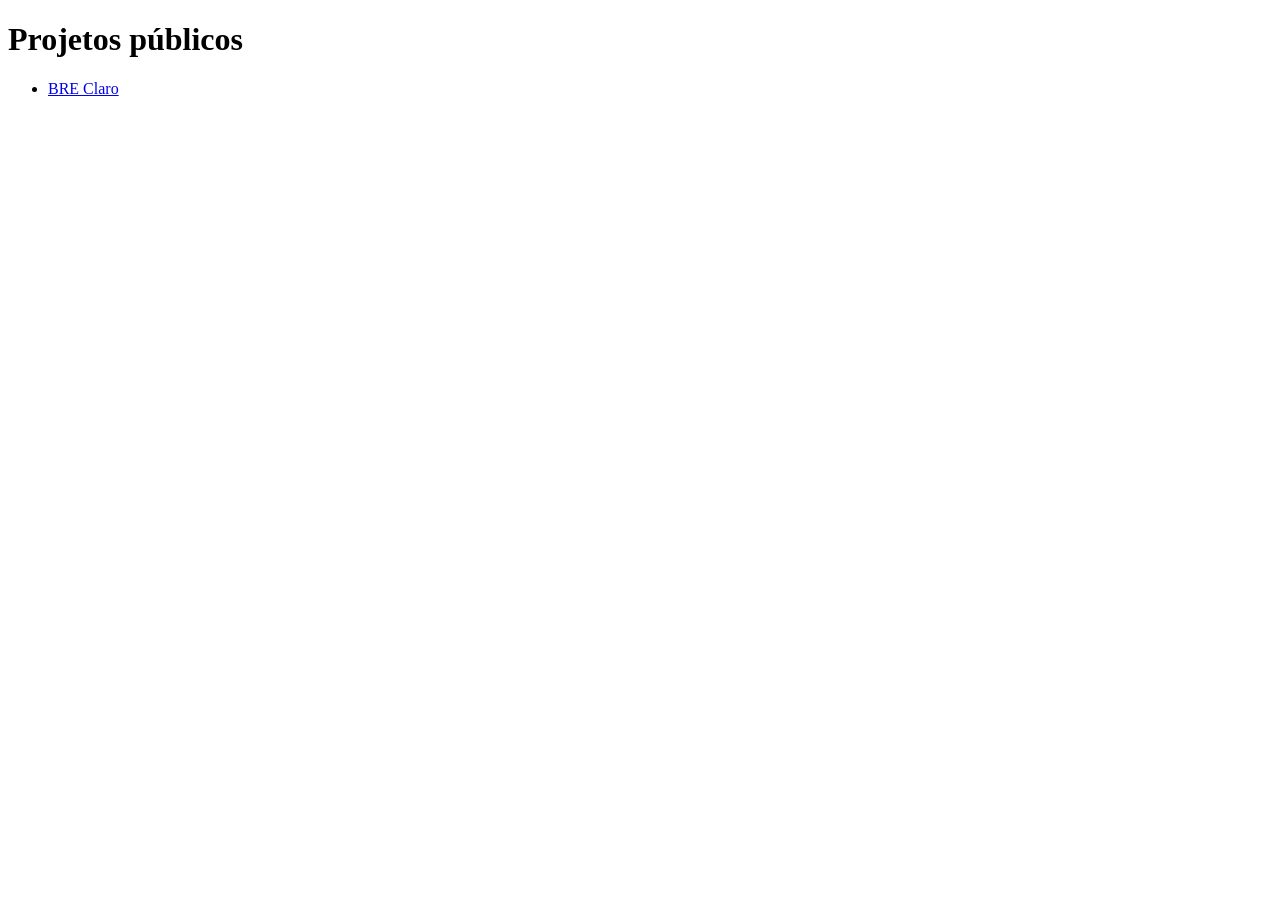
==== index.html @ b56e3183 "Inicializa hub público" ====
<!doctype html>
<html lang="pt-BR">
<head>
  <meta charset="utf-8" />
  <meta name="viewport" content="width=device-width,initial-scale=1" />
  <title>Public HTML Hub</title>
</head>
<body>
  <h1>Projetos públicos</h1>
  <ul>
    <li><a href="./projects/bre-claro/">BRE Claro</a></li>
  </ul>
</body>
</html>
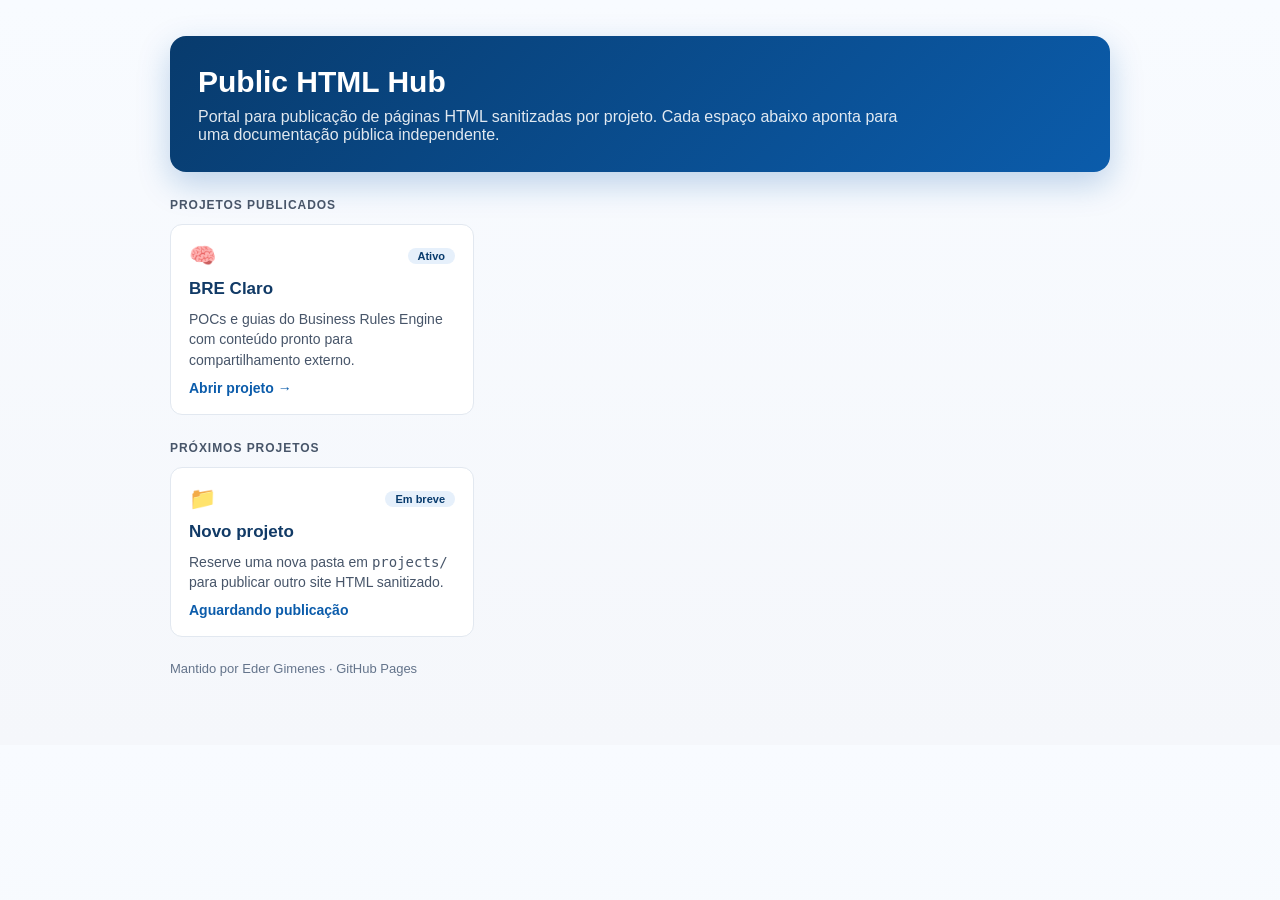
==== commit a97f41ae: "feat: publish sanitized BRE project in public hub Add the BRE documentation site under projects/bre-" ====
--- a/index.html
+++ b/index.html
@@ -1,14 +1,153 @@
 <!doctype html>
 <html lang="pt-BR">
 <head>
-  <meta charset="utf-8" />
-  <meta name="viewport" content="width=device-width,initial-scale=1" />
+  <meta charset="utf-8">
+  <meta name="viewport" content="width=device-width,initial-scale=1">
   <title>Public HTML Hub</title>
+  <style>
+    :root {
+      --bg: #f5f7fb;
+      --surface: #ffffff;
+      --border: #e2e8f0;
+      --text: #0f172a;
+      --muted: #475569;
+      --brand: #0b5cab;
+      --brand-dark: #083b6d;
+      --chip: #e6f0fb;
+    }
+    * { box-sizing: border-box; }
+    body {
+      margin: 0;
+      font-family: -apple-system, BlinkMacSystemFont, "Segoe UI", Roboto, Arial, sans-serif;
+      background: linear-gradient(180deg, #f8fbff 0%, var(--bg) 100%);
+      color: var(--text);
+    }
+    .wrap {
+      max-width: 980px;
+      margin: 0 auto;
+      padding: 36px 20px 56px;
+    }
+    .hero {
+      background: linear-gradient(135deg, var(--brand-dark) 0%, var(--brand) 100%);
+      border-radius: 16px;
+      color: #fff;
+      padding: 28px;
+      box-shadow: 0 12px 32px rgba(11, 92, 171, 0.25);
+    }
+    .hero h1 {
+      margin: 0 0 8px;
+      font-size: 30px;
+      line-height: 1.2;
+    }
+    .hero p {
+      margin: 0;
+      max-width: 700px;
+      color: rgba(255, 255, 255, 0.88);
+    }
+    .section-title {
+      margin: 26px 0 12px;
+      font-size: 12px;
+      font-weight: 700;
+      letter-spacing: 0.08em;
+      text-transform: uppercase;
+      color: var(--muted);
+    }
+    .grid {
+      display: grid;
+      gap: 14px;
+      grid-template-columns: repeat(auto-fill, minmax(260px, 1fr));
+    }
+    .card {
+      display: flex;
+      flex-direction: column;
+      gap: 10px;
+      text-decoration: none;
+      color: inherit;
+      background: var(--surface);
+      border: 1px solid var(--border);
+      border-radius: 12px;
+      padding: 18px;
+      transition: transform .12s ease, box-shadow .12s ease, border-color .12s ease;
+      min-height: 156px;
+    }
+    .card:hover {
+      transform: translateY(-2px);
+      border-color: #bfd3ea;
+      box-shadow: 0 10px 20px rgba(2, 40, 84, 0.08);
+    }
+    .top {
+      display: flex;
+      justify-content: space-between;
+      align-items: center;
+      gap: 8px;
+    }
+    .icon { font-size: 22px; }
+    .chip {
+      font-size: 11px;
+      background: var(--chip);
+      color: var(--brand-dark);
+      padding: 2px 10px;
+      border-radius: 999px;
+      font-weight: 700;
+    }
+    .card h2 {
+      font-size: 17px;
+      margin: 0;
+      color: #113a66;
+    }
+    .card p {
+      margin: 0;
+      color: var(--muted);
+      font-size: 14px;
+      line-height: 1.45;
+    }
+    .link {
+      margin-top: auto;
+      color: var(--brand);
+      font-weight: 600;
+      font-size: 14px;
+    }
+    .footer {
+      margin-top: 24px;
+      color: #64748b;
+      font-size: 13px;
+    }
+  </style>
 </head>
 <body>
-  <h1>Projetos públicos</h1>
-  <ul>
-    <li><a href="./projects/bre-claro/">BRE Claro</a></li>
-  </ul>
+  <main class="wrap">
+    <section class="hero">
+      <h1>Public HTML Hub</h1>
+      <p>Portal para publicação de páginas HTML sanitizadas por projeto. Cada espaço abaixo aponta para uma documentação pública independente.</p>
+    </section>
+
+    <div class="section-title">Projetos publicados</div>
+    <section class="grid">
+      <a class="card" href="./projects/bre-claro/">
+        <div class="top">
+          <span class="icon">🧠</span>
+          <span class="chip">Ativo</span>
+        </div>
+        <h2>BRE Claro</h2>
+        <p>POCs e guias do Business Rules Engine com conteúdo pronto para compartilhamento externo.</p>
+        <span class="link">Abrir projeto →</span>
+      </a>
+    </section>
+
+    <div class="section-title">Próximos projetos</div>
+    <section class="grid">
+      <article class="card" aria-disabled="true">
+        <div class="top">
+          <span class="icon">📁</span>
+          <span class="chip">Em breve</span>
+        </div>
+        <h2>Novo projeto</h2>
+        <p>Reserve uma nova pasta em <code>projects/</code> para publicar outro site HTML sanitizado.</p>
+        <span class="link">Aguardando publicação</span>
+      </article>
+    </section>
+
+    <p class="footer">Mantido por Eder Gimenes · GitHub Pages</p>
+  </main>
 </body>
 </html>
